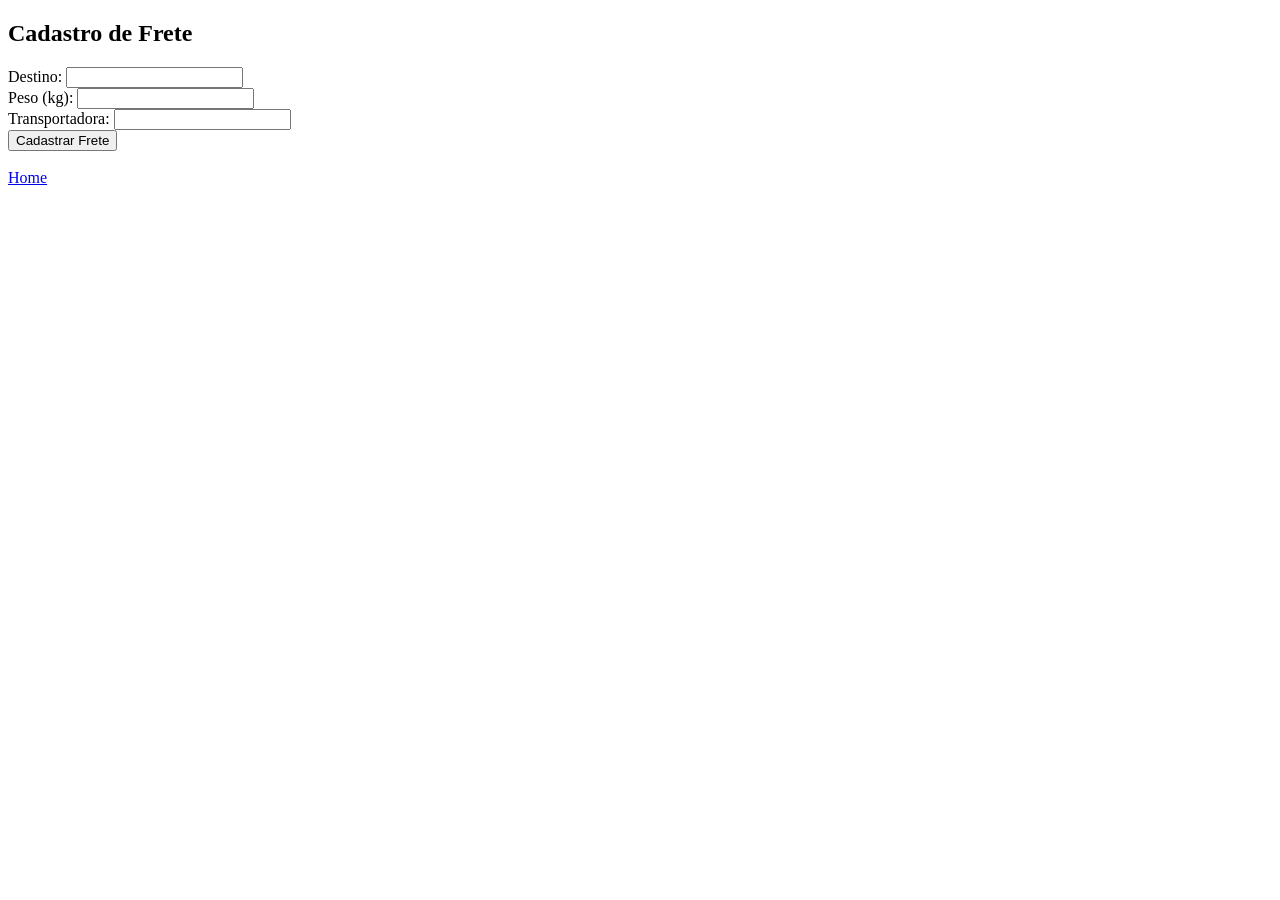
==== src/main/webapp/cadastrarFrete.html @ 45f54e91 "Sistema TransCarga funcionando com cadastro de fretes" ====
<!DOCTYPE html>
<html>
<head>
<meta charset="UTF-8">
<title>Cadastrar Frete</title>
</head>
<body>
	<h2>Cadastro de Frete</h2>
	<form action="/transcarga/FreteServlet" method="post" accept-charset="UTF-8">
		Destino: <input type="text" name="destino" required><br>
		Peso (kg): <input type="number" name="peso" required><br>
		Transportadora: <input type="text" name="transportadora" required><br>
		<input type="submit" value="Cadastrar Frete">
	</form>
	<br>
	<a href='index.html'>Home</a>
</body>
</html>
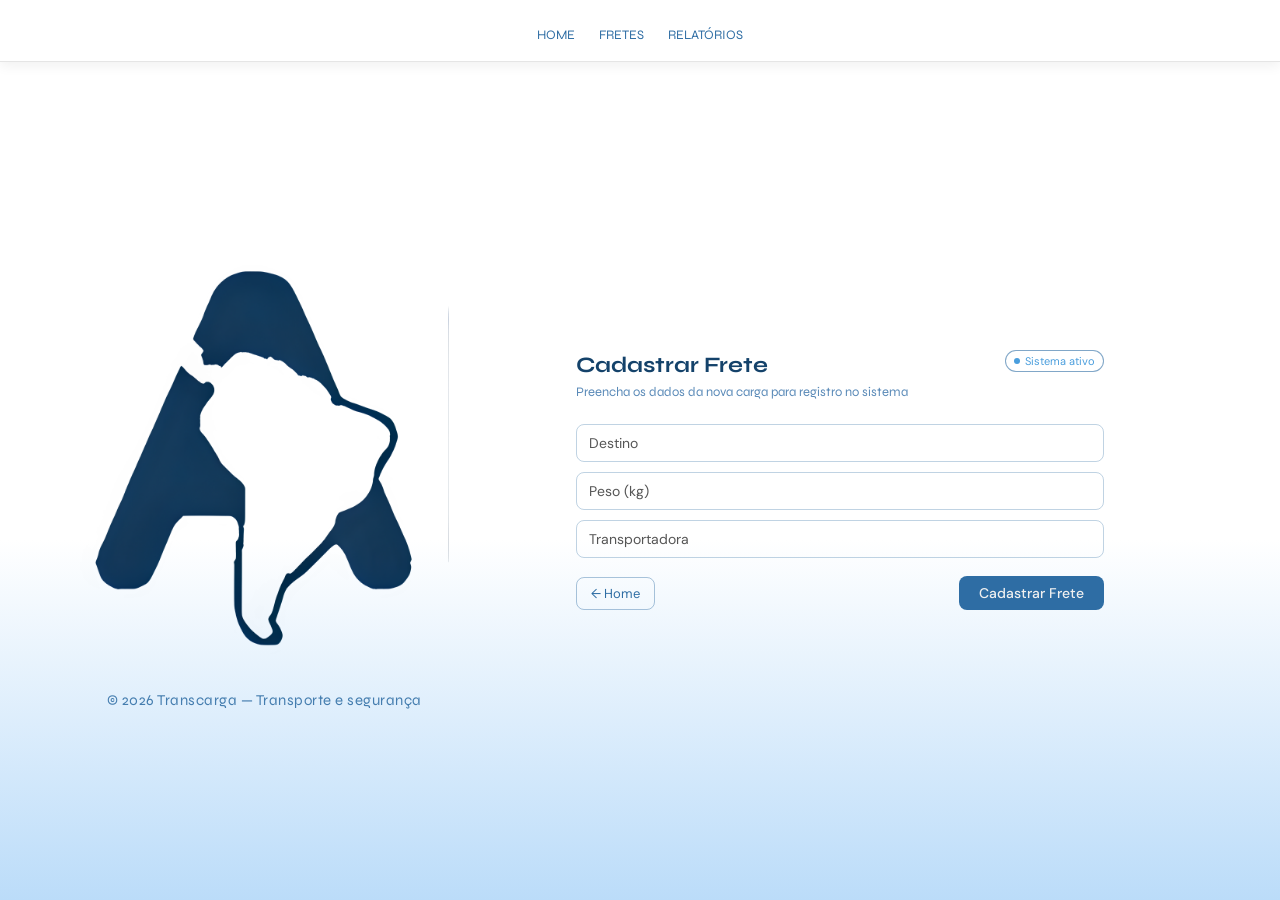
==== commit 3279be9b: "stable" ====
--- a/src/main/webapp/cadastrarFrete.html
+++ b/src/main/webapp/cadastrarFrete.html
@@ -1,18 +1,69 @@
 <!DOCTYPE html>
 <html>
-<head>
-<meta charset="UTF-8">
-<title>Cadastrar Frete</title>
-</head>
-<body>
-	<h2>Cadastro de Frete</h2>
-	<form action="/transcarga/FreteServlet" method="post" accept-charset="UTF-8">
-		Destino: <input type="text" name="destino" required><br>
-		Peso (kg): <input type="number" name="peso" required><br>
-		Transportadora: <input type="text" name="transportadora" required><br>
-		<input type="submit" value="Cadastrar Frete">
-	</form>
-	<br>
-	<a href='index.html'>Home</a>
-</body>
-</html>
+    <head>
+        <link rel="icon" href="assets/transcarga_sm.png" type="image/png">
+        <link rel="stylesheet" href="cadastro.css">
+        <meta charset="UTF-8">
+        <title>Cadastrar Frete</title>
+    </head>
+
+    <body>
+
+        <nav class="nav-links">
+            <a href="index.html">Home</a>
+            <a href="Fretes.html">Fretes</a>
+            <a href="Relatorios.html">Relatórios</a>
+        </nav>
+
+        <main>
+
+            <!-- Lado esquerdo: Logo grande -->
+            <div class="lado-logo">
+                <img src="assets/transcarga_sm.png" class="logo-grande" alt="Transcarga" type="image/png">
+                <p class="final-footer">© 2026 Transcarga — Transporte e segurança</p>
+            </div>
+
+            <!-- Lado direito: Formulário -->
+            <div class="lado-form">
+
+                <div class="status-badge">
+                    <span class="dot"></span> Sistema ativo
+                </div>
+
+                <div class="card-header">
+                    <h1>Cadastrar Frete</h1>
+                    <h2>Preencha os dados da nova carga para registro no sistema</h2>
+                </div>
+
+                <form action="FreteServlet" method="post" accept-charset="UTF-8">
+                    <div class="field">
+                        <!--<label>Destino:</label>-->
+                        <input type="text" name="destino" placeholder="Destino" required>
+                    </div>
+
+                    <div class="field" >
+                        <!-- <label>Peso (kg):</label> -->  
+                        <input type="number" name="peso" placeholder="Peso (kg)" required>
+                    </div>
+
+                    <div class="field">
+                        <!-- <label>Transportadora:</label> -->
+                        <input type="text" name="transportadora" placeholder="Transportadora" required>
+                    </div>
+
+                    <div class="card-footer">
+                        <a href="index.html" class="btn-home">← Home</a>
+                        <button type="submit" class="btn-submit">Cadastrar Frete</button>
+                    </div>
+                </form>
+
+                
+
+            </div>
+
+                
+
+        </main>
+
+    </body>
+</html>
--- a/src/main/webapp/cadastro.css
+++ b/src/main/webapp/cadastro.css
@@ -0,0 +1,246 @@
+@import url('https://fonts.googleapis.com/css2?family=DM+Sans:wght@400;500&display=swap');
+@import url('https://fonts.googleapis.com/css2?family=DM+Sans:wght@400;500&family=Syne:wght@600;700&display=swap');
+
+* {
+    margin: 0;
+    padding: 0;
+    box-sizing: border-box;
+}
+
+body {
+    font-family: 'Syne', sans-serif;
+    background: linear-gradient(180deg, #ffffff 60%, #bbdcf9 100%);
+    min-height: 100vh;
+    display: flex;
+    flex-direction: column;
+}
+
+/* ── Navegação ── */
+.nav-links {
+    display: flex;
+    gap: 1.5rem;
+    justify-content: center;
+    padding: 27px 2rem 14px;
+    background: transparent;
+    border-bottom: 1px solid rgba(180, 180, 180, 0.35);
+    box-shadow: 0 4px 12px rgba(0, 0, 0, 0.06);
+}
+
+.nav-links a {
+    font-family: 'Syne', sans-serif;
+    font-weight: 400;
+    font-size: 13px;
+    text-decoration: none;
+    text-transform: uppercase;
+    color: #2e6da4;
+    position: relative;
+    padding-bottom: 4px;
+    transition: color 0.25s;
+}
+
+.nav-links a::after {
+    content: '';
+    position: absolute;
+    left: 0;
+    bottom: 0;
+    width: 100%;
+    height: 2px;
+    background: white;
+    transform: scaleX(0);
+    transform-origin: center;
+    transition: transform 0.25s ease;
+}
+
+.nav-links a:hover {
+    color: white;
+}
+
+.nav-links a:hover::after {
+    transform: scaleX(1);
+}
+
+/* ── Main ── */
+main {
+    flex: 1;
+    display: flex;
+    flex-direction: row;
+    align-items: center;
+    justify-content: flex-start;
+    padding-right: 8rem;
+}
+
+/* ── Lado da logo ── */
+.lado-logo {
+    flex: 1;
+    display: flex;
+    flex-direction: column;
+    align-items: center;
+    justify-content: center;
+}
+
+.logo-grande {
+    width: 70%;
+    max-width: 1500px;
+    object-fit: contain;
+    padding-bottom: 20px;
+}
+
+/* ── Lado do formulário ── */
+.lado-form {
+    flex: 1;
+    display: flex;
+    flex-direction: column;
+    justify-content: center;
+    gap: 1.5rem;
+    padding: 3rem;
+    position: relative;
+}
+
+/* ── Status badge (canto superior direito do form) ── */
+.status-badge {
+    font-family: 'DM Sans', sans-serif;
+    font-weight: 400;
+    display: inline-flex;
+    align-items: center;
+    gap: 5px;
+    font-size: 11px;
+    background: white;
+    color: #4a9edd;
+    padding: 3px 8px;
+    border-radius: 99px;
+    position: absolute;
+    top: 2.9rem;
+    right: 3rem;
+    border: 1px solid rgba(46, 109, 164, 0.6);
+}
+
+.dot {
+    width: 6px;
+    height: 6px;
+    background: #4a9edd;
+    border-radius: 50%;
+    animation: pulsar 1.5s infinite;
+}
+
+@keyframes pulsar {
+    0%, 100% { opacity: 1; }
+    50%       { opacity: 0.3; }
+}
+
+/* ── Card header ── */
+.card-header {
+    display: flex;
+    flex-direction: column;
+    gap: 6px;
+}
+
+.card-header h1 {
+    font-family: 'Syne', sans-serif;
+    font-size: 22px;
+    font-weight: 700;
+    color: #14426a;
+}
+
+.card-header h2 {
+    font-size: 13px;
+    font-weight: 400;
+    color: #5a8ab8;
+}
+
+.icone-cadastro {
+    height: 75px;
+    width: 55px;
+    object-fit: contain;
+    border-radius: 10px;
+}
+
+/* ── Formulário ── */
+form {
+    display: flex;
+    flex-direction: column;
+    gap: 10px;
+}
+
+.field {
+    display: flex;
+    flex-direction: column;
+    gap: 6px;
+    color: #3498db;
+
+}
+
+.field label {
+    font-size: 13px;
+    font-weight: 500;
+    color: #2e6da4;
+}
+
+.field input {
+    height: 38px;
+    padding: 0 12px;
+    background: transparent;
+    border: 1px solid rgba(46, 109, 164, 0.3);
+    border-radius: 8px;
+    font-size: 14px;
+    font-family: 'DM Sans', sans-serif;
+    color: #14426a;
+    outline: none;
+    transition: border-color 0.2s;
+}
+
+.field input::placeholder {
+    color: #555;
+}
+
+.field input:focus {
+    border-color: #2e6da4;
+}
+
+/* ── Rodapé do card ── */
+.card-footer {
+    display: flex;
+    justify-content: space-between;
+    align-items: center;
+    margin-top: 0.5rem;
+}
+
+.btn-home {
+    text-decoration: none;
+    font-size: 13px;
+    font-family: 'DM Sans', sans-serif;
+    color: #2e6da4;
+    border: 1px solid rgba(46, 109, 164, 0.4);
+    padding: 7px 14px;
+    border-radius: 8px;
+    transition: background 0.2s;
+}
+
+.btn-home:hover {
+    background: rgba(46, 109, 164, 0.08);
+}
+
+.btn-submit {
+    background: #2e6da4;
+    color: #f0f0f0;
+    border: none;
+    padding: 8px 20px;
+    border-radius: 8px;
+    font-size: 14px;
+    font-weight: 500;
+    font-family: 'DM Sans', sans-serif;
+    cursor: pointer;
+    transition: background 0.2s;
+}
+
+.btn-submit:hover {
+    background: #1a3a5c;
+}
+
+/* ── Footer final ── */
+.final-footer {
+    text-align: center;
+    padding-bottom: 20px;
+    font-size: 15px;
+    color: rgba(46, 109, 164, 0.873);
+    letter-spacing: 0.5px;
+}
